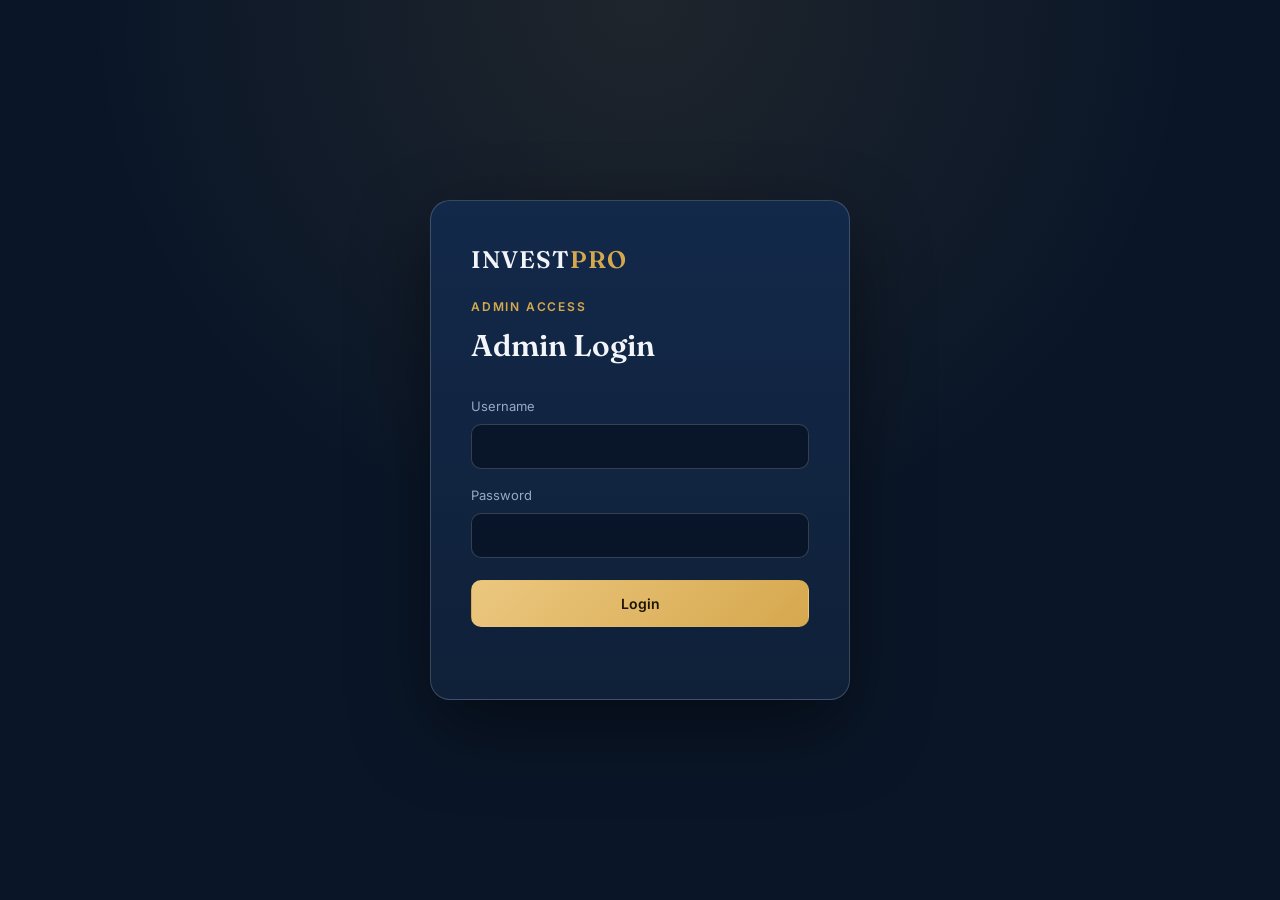
==== admin.html @ 631a0d38 "Create admin.html" ====
<!DOCTYPE html>
<html lang="en">
<head>

    <meta charset="UTF-8">
    <meta name="viewport" content="width=device-width, initial-scale=1.0">
    <meta name="robots" content="noindex, nofollow">

    <title>Admin Panel - InvestPro</title>

    <style>
        @import url('https://fonts.googleapis.com/css2?family=Fraunces:opsz,wght@9..144,600&family=Inter:wght@400;500;600;700&display=swap');

        :root {
            --bg: #0a1628;
            --bg-deep: #071120;
            --surface: #0f2038;
            --surface-2: #13294a;
            --line: rgba(255,255,255,0.08);
            --line-strong: rgba(255,255,255,0.18);
            --text: #f3f5fa;
            --muted: #9aa9c3;
            --faint: #70809d;
            --gold: #d6a84e;
            --gold-light: #ebc77f;
            --gold-ink: #1b1406;
            --good: #4cc99a;
            --bad: #ff8a8a;
            --serif: "Fraunces", Georgia, serif;
            --sans: "Inter", "Segoe UI", Arial, sans-serif;
        }

        * { margin: 0; padding: 0; box-sizing: border-box; }

        body {
            font-family: var(--sans);
            background: var(--bg);
            color: var(--text);
            line-height: 1.6;
            min-height: 100vh;
        }

        [hidden] { display: none !important; }

        h1, h2 { font-family: var(--serif); font-weight: 600; }

        .logo {
            font-family: var(--serif);
            font-size: 24px;
            font-weight: 600;
            letter-spacing: 0.04em;
        }
        .logo span { color: var(--gold); }

        button { font-family: inherit; cursor: pointer; }

        .btn {
            padding: 11px 22px;
            border-radius: 10px;
            border: 1px solid transparent;
            background: linear-gradient(135deg, var(--gold-light), var(--gold));
            color: var(--gold-ink);
            font-size: 14px;
            font-weight: 600;
            transition: 0.25s;
        }
        .btn:hover { transform: translateY(-2px); box-shadow: 0 10px 28px rgba(214,168,78,0.28); }

        .btn-ghost {
            background: transparent;
            color: var(--text);
            border-color: var(--line-strong);
        }
        .btn-ghost:hover { border-color: var(--gold); color: var(--gold-light); box-shadow: none; }

        /* ---------- LOGIN ---------- */
        .login-wrap {
            min-height: 100vh;
            display: flex;
            align-items: center;
            justify-content: center;
            padding: 24px;
            background: radial-gradient(circle at 50% 0%, rgba(214,168,78,0.1), transparent 50%), var(--bg);
        }

        .login-box {
            width: 100%;
            max-width: 420px;
            padding: 40px;
            background: linear-gradient(180deg, var(--surface-2), var(--surface));
            border: 1px solid var(--line-strong);
            border-radius: 20px;
            box-shadow: 0 30px 80px rgba(0,0,0,0.45);
        }

        .login-box .tag {
            display: block;
            margin: 18px 0 6px;
            color: var(--gold);
            font-size: 12px;
            font-weight: 600;
            letter-spacing: 1.8px;
        }

        .login-box h1 { font-size: 30px; margin-bottom: 26px; }

        .field { margin-bottom: 16px; }
        .field label { display: block; margin-bottom: 7px; color: var(--muted); font-size: 13px; }
        .field input {
            width: 100%;
            padding: 13px 15px;
            border-radius: 10px;
            border: 1px solid var(--line-strong);
            background: rgba(7,17,32,0.7);
            color: var(--text);
            font-family: inherit;
            font-size: 14px;
            outline: none;
        }
        .field input:focus { border-color: var(--gold); box-shadow: 0 0 0 3px rgba(214,168,78,0.15); }

        .login-box .btn { width: 100%; padding: 14px; margin-top: 6px; }
        .err { min-height: 20px; margin-top: 12px; color: var(--bad); font-size: 13px; }

        /* ---------- PANEL ---------- */
        .topbar {
            height: 72px;
            padding: 0 5%;
            display: flex;
            align-items: center;
            justify-content: space-between;
            background: var(--bg-deep);
            border-bottom: 1px solid var(--line);
        }
        .topbar .right { display: flex; align-items: center; gap: 14px; color: var(--muted); font-size: 13px; }

        .wrap { max-width: 1250px; margin: 0 auto; padding: 44px 24px 70px; }

        .head h1 { font-size: 34px; }
        .head p { color: var(--muted); margin-bottom: 30px; }

        .notice {
            margin-bottom: 28px;
            padding: 14px 18px;
            border-radius: 12px;
            border: 1px solid rgba(214,168,78,0.3);
            background: rgba(214,168,78,0.07);
            color: var(--gold-light);
            font-size: 13px;
        }

        .stats { display: grid; grid-template-columns: repeat(4, 1fr); gap: 18px; margin-bottom: 34px; }
        .stat {
            padding: 24px;
            background: var(--surface);
            border: 1px solid var(--line);
            border-radius: 14px;
        }
        .stat small { display: block; color: var(--faint); font-size: 13px; margin-bottom: 8px; }
        .stat strong { font-family: var(--serif); font-size: 30px; font-weight: 600; }

        .toolbar {
            display: flex;
            align-items: center;
            justify-content: space-between;
            gap: 16px;
            flex-wrap: wrap;
            margin-bottom: 16px;
        }
        .tabs { display: flex; gap: 8px; }
        .tab {
            padding: 10px 20px;
            border-radius: 10px;
            border: 1px solid var(--line-strong);
            background: transparent;
            color: var(--muted);
            font-size: 14px;
            font-weight: 500;
            transition: 0.25s;
        }
        .tab.active { background: var(--surface-2); border-color: var(--gold); color: var(--gold-light); }

        .search {
            width: 280px;
            max-width: 100%;
            padding: 11px 15px;
            border-radius: 10px;
            border: 1px solid var(--line-strong);
            background: rgba(7,17,32,0.7);
            color: var(--text);
            font-family: inherit;
            font-size: 14px;
            outline: none;
        }
        .search:focus { border-color: var(--gold); }

        .table-box {
            overflow-x: auto;
            background: var(--surface);
            border: 1px solid var(--line);
            border-radius: 14px;
        }
        table { width: 100%; border-collapse: collapse; min-width: 720px; }
        th, td { padding: 15px 18px; text-align: left; font-size: 14px; border-bottom: 1px solid var(--line); }
        th { color: var(--faint); font-size: 12px; font-weight: 600; letter-spacing: 1px; background: rgba(7,17,32,0.5); }
        tr:last-child td { border-bottom: none; }
        td.muted { color: var(--muted); }

        .badge {
            display: inline-block;
            padding: 4px 12px;
            border-radius: 20px;
            font-size: 12px;
            font-weight: 600;
        }
        .badge.Pending  { background: rgba(214,168,78,0.14); color: var(--gold-light); }
        .badge.Approved { background: rgba(76,201,154,0.14); color: var(--good); }
        .badge.Rejected { background: rgba(255,138,138,0.14); color: var(--bad); }

        .act { display: flex; gap: 8px; }
        .act button {
            padding: 6px 12px;
            border-radius: 8px;
            border: 1px solid var(--line-strong);
            background: transparent;
            color: var(--text);
            font-size: 12px;
            transition: 0.25s;
        }
        .act .ok:hover  { border-color: var(--good); color: var(--good); }
        .act .no:hover  { border-color: var(--bad);  color: var(--bad); }

        .empty { padding: 50px 24px; text-align: center; color: var(--muted); font-size: 14px; }

        @media (max-width: 900px) {
            .stats { grid-template-columns: repeat(2, 1fr); }
        }
        @media (max-width: 520px) {
            .stats { grid-template-columns: 1fr; }
            .login-box { padding: 28px; }
        }
    </style>

</head>
<body>

<!-- ================= LOGIN ================= -->
<div class="login-wrap" id="loginView">

    <form class="login-box" id="loginForm">

        <div class="logo">INVEST<span>PRO</span></div>

        <span class="tag">ADMIN ACCESS</span>
        <h1>Admin Login</h1>

        <div class="field">
            <label for="adminUser">Username</label>
            <input type="text" id="adminUser" autocomplete="username" required>
        </div>

        <div class="field">
            <label for="adminPass">Password</label>
            <input type="password" id="adminPass" autocomplete="current-password" required>
        </div>

        <button type="submit" class="btn">Login</button>

        <p class="err" id="loginErr"></p>

    </form>

</div>


<!-- ================= PANEL ================= -->
<div id="panelView" hidden>

    <header class="topbar">
        <div class="logo">INVEST<span>PRO</span> <small style="font-family:var(--sans);font-size:12px;color:var(--faint);letter-spacing:1.5px;">ADMIN</small></div>
        <div class="right">
            <a href="index.html" style="color:var(--muted);">View site</a>
            <button class="btn btn-ghost" id="logoutBtn">Logout</button>
        </div>
    </header>

    <main class="wrap">

        <div class="head">
            <h1>Dashboard</h1>
            <p>Overview of registered users and deposit requests.</p>
        </div>

        <div class="notice">
            This panel shows data saved in <b>this browser only</b>.
            To see every visitor's data from any device, the website needs a real database (backend).
        </div>

        <div class="stats">
            <div class="stat"><small>Total Users</small><strong id="statUsers">0</strong></div>
            <div class="stat"><small>Deposit Requests</small><strong id="statDeposits">0</strong></div>
            <div class="stat"><small>Pending</small><strong id="statPending">0</strong></div>
            <div class="stat"><small>Approved Amount</small><strong id="statAmount">$0</strong></div>
        </div>

        <div class="toolbar">
            <div class="tabs">
                <button class="tab active" data-tab="users">Users</button>
                <button class="tab" data-tab="deposits">Deposits</button>
            </div>
            <input type="search" class="search" id="searchBox" placeholder="Search...">
        </div>

        <div class="table-box" id="tableBox"></div>

    </main>

</div>


<script>

    /* ===== SETTINGS: CHANGE THESE ===== */
    var ADMIN_USER = "admin";
    var ADMIN_PASS = "admin123";

    var DEP_KEY = "investpro_deposits";
    var SESSION_KEY = "investpro_admin";

    var currentTab = "users";

    function $(id) { return document.getElementById(id); }

    function esc(s) {
        return String(s == null ? "" : s)
            .replace(/&/g, "&amp;").replace(/</g, "&lt;")
            .replace(/>/g, "&gt;").replace(/"/g, "&quot;");
    }

    function money(n) { return "$" + Number(n || 0).toLocaleString("en-US"); }

    function fmtDate(d) {
        if (!d) return "-";
        var x = new Date(d);
        return isNaN(x) ? esc(d) : x.toLocaleDateString("en-GB", { day: "2-digit", month: "short", year: "numeric" });
    }

    /* ===== LOGIN / LOGOUT ===== */
    function showPanel(on) {
        $("loginView").hidden = on;
        $("panelView").hidden = !on;
        if (on) render();
    }

    $("loginForm").addEventListener("submit", function (e) {
        e.preventDefault();
        if ($("adminUser").value === ADMIN_USER && $("adminPass").value === ADMIN_PASS) {
            sessionStorage.setItem(SESSION_KEY, "1");
            $("loginErr").textContent = "";
            showPanel(true);
        } else {
            $("loginErr").textContent = "Wrong username or password.";
        }
    });

    $("logoutBtn").addEventListener("click", function () {
        sessionStorage.removeItem(SESSION_KEY);
        $("adminPass").value = "";
        showPanel(false);
    });

    /* ===== LOAD DATA ===== */
    // Finds registered users saved by the website in localStorage
    function loadUsers() {

        var out = [], seen = {};

        for (var i = 0; i < localStorage.length; i++) {

            var key = localStorage.key(i);
            if (key === DEP_KEY) continue;

            var val;
            try { val = JSON.parse(localStorage.getItem(key)); } catch (e) { continue; }

            var items = null;

            if (Array.isArray(val)) {
                items = val;
            } else if (val && typeof val === "object") {
                var vals = Object.keys(val).map(function (k) { return val[k]; });
                if (vals.length && vals.every(function (x) { return x && typeof x === "object"; })) items = vals;
            }

            if (!items) continue;

            items.forEach(function (u) {
                if (u && typeof u === "object" && (u.email || u.username)) {
                    var id = String(u.email || u.username).toLowerCase();
                    if (seen[id]) return;
                    seen[id] = true;
                    out.push(u);
                }
            });
        }

        return out;
    }

    function loadDeposits() {
        try { return JSON.parse(localStorage.getItem(DEP_KEY) || "[]"); } catch (e) { return []; }
    }

    function saveDeposits(list) {
        localStorage.setItem(DEP_KEY, JSON.stringify(list));
    }

    function userName(u) {
        return u.name || [u.firstName, u.lastName].filter(Boolean).join(" ") || u.username || "-";
    }

    /* ===== RENDER ===== */
    function render() {

        var users = loadUsers();
        var deps = loadDeposits();

        var pending = deps.filter(function (d) { return d.status === "Pending"; }).length;
        var approved = deps
            .filter(function (d) { return d.status === "Approved"; })
            .reduce(function (s, d) { return s + Number(d.amount || 0); }, 0);

        $("statUsers").textContent = users.length;
        $("statDeposits").textContent = deps.length;
        $("statPending").textContent = pending;
        $("statAmount").textContent = money(approved);

        var q = $("searchBox").value.trim().toLowerCase();

        if (currentTab === "users") renderUsers(users, q);
        else renderDeposits(deps, q);
    }

    function renderUsers(users, q) {

        var rows = users.filter(function (u) {
            return !q || JSON.stringify([userName(u), u.email, u.phone, u.username]).toLowerCase().indexOf(q) > -1;
        });

        if (!rows.length) {
            $("tableBox").innerHTML = '<div class="empty">No users found in this browser.<br>' +
                'Register a test account on the site, then refresh this page.</div>';
            return;
        }

        var html = "<table><thead><tr><th>#</th><th>NAME</th><th>EMAIL</th><th>PHONE</th><th>REFERRAL</th><th>JOINED</th></tr></thead><tbody>";

        rows.forEach(function (u, i) {
            html += "<tr>" +
                "<td class='muted'>" + (i + 1) + "</td>" +
                "<td>" + esc(userName(u)) + "</td>" +
                "<td class='muted'>" + esc(u.email || u.username || "-") + "</td>" +
                "<td class='muted'>" + esc(u.phone || "-") + "</td>" +
                "<td class='muted'>" + esc(u.referral || u.referralCode || "-") + "</td>" +
                "<td class='muted'>" + fmtDate(u.createdAt || u.joined || u.date || u.registeredAt) + "</td>" +
                "</tr>";
        });

        $("tableBox").innerHTML = html + "</tbody></table>";
    }

    function renderDeposits(deps, q) {

        var rows = [];
        deps.forEach(function (d, i) { rows.push({ d: d, i: i }); });

        rows = rows.filter(function (r) {
            return !q || JSON.stringify([r.d.plan, r.d.method, r.d.status, r.d.amount]).toLowerCase().indexOf(q) > -1;
        }).reverse();

        if (!rows.length) {
            $("tableBox").innerHTML = '<div class="empty">No deposit requests yet.</div>';
            return;
        }

        var html = "<table><thead><tr><th>DATE</th><th>PLAN</th><th>AMOUNT</th><th>METHOD</th><th>VALIDITY</th><th>STATUS</th><th>ACTION</th></tr></thead><tbody>";

        rows.forEach(function (r) {
            var d = r.d;
            var status = d.status || "Pending";
            html += "<tr>" +
                "<td class='muted'>" + fmtDate(d.date) + "</td>" +
                "<td>" + esc(d.plan) + "</td>" +
                "<td><b>" + money(d.amount) + "</b></td>" +
                "<td class='muted'>" + esc(d.method) + "</td>" +
                "<td class='muted'>" + esc(d.days) + " Days</td>" +
                "<td><span class='badge " + esc(status) + "'>" + esc(status) + "</span></td>" +
                "<td><div class='act'>" +
                    (status === "Pending"
                        ? "<button class='ok' data-i='" + r.i + "' data-s='Approved'>Approve</button>" +
                          "<button class='no' data-i='" + r.i + "' data-s='Rejected'>Reject</button>"
                        : "<button data-i='" + r.i + "' data-s='Pending'>Reset</button>") +
                "</div></td>" +
                "</tr>";
        });

        $("tableBox").innerHTML = html + "</tbody></table>";
    }

    /* ===== EVENTS ===== */
    document.querySelectorAll(".tab").forEach(function (btn) {
        btn.addEventListener("click", function () {
            document.querySelectorAll(".tab").forEach(function (b) { b.classList.remove("active"); });
            btn.classList.add("active");
            currentTab = btn.getAttribute("data-tab");
            $("searchBox").value = "";
            render();
        });
    });

    $("searchBox").addEventListener("input", render);

    $("tableBox").addEventListener("click", function (e) {
        var b = e.target.closest("button[data-i]");
        if (!b) return;
        var list = loadDeposits();
        var idx = Number(b.getAttribute("data-i"));
        if (list[idx]) {
            list[idx].status = b.getAttribute("data-s");
            saveDeposits(list);
            render();
        }
    });

    /* ===== START ===== */
    showPanel(sessionStorage.getItem(SESSION_KEY) === "1");

</script>

</body>
</html>
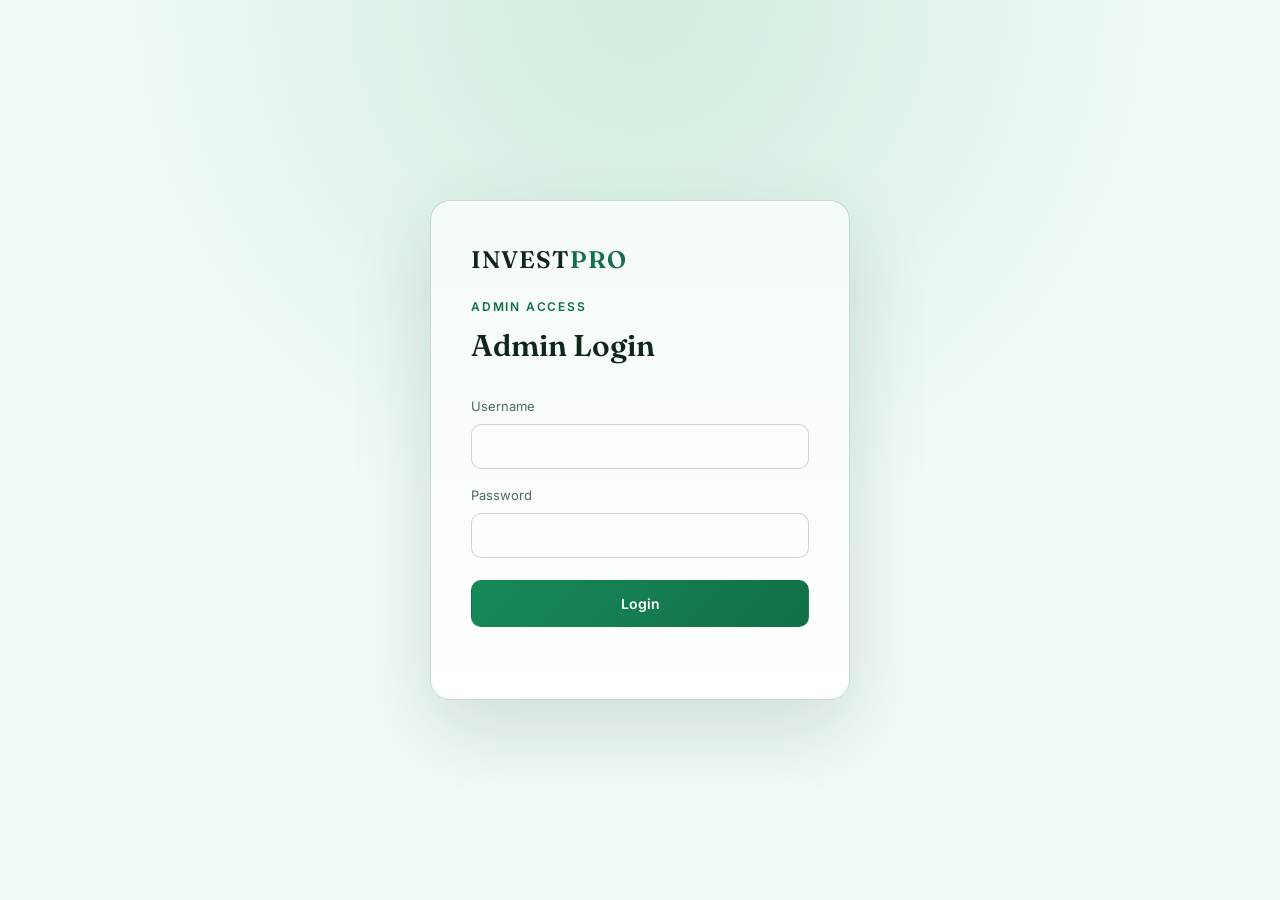
==== commit c80ecd9b: "Update admin.html" ====
--- a/admin.html
+++ b/admin.html
@@ -12,20 +12,20 @@
         @import url('https://fonts.googleapis.com/css2?family=Fraunces:opsz,wght@9..144,600&family=Inter:wght@400;500;600;700&display=swap');
 
         :root {
-            --bg: #0a1628;
-            --bg-deep: #071120;
-            --surface: #0f2038;
-            --surface-2: #13294a;
-            --line: rgba(255,255,255,0.08);
-            --line-strong: rgba(255,255,255,0.18);
-            --text: #f3f5fa;
-            --muted: #9aa9c3;
-            --faint: #70809d;
-            --gold: #d6a84e;
-            --gold-light: #ebc77f;
-            --gold-ink: #1b1406;
-            --good: #4cc99a;
-            --bad: #ff8a8a;
+            --bg: #f1faf5;
+            --bg-deep: #ffffff;
+            --surface: #ffffff;
+            --surface-2: #f5fbf8;
+            --line: rgba(18,70,45,0.10);
+            --line-strong: rgba(18,70,45,0.20);
+            --text: #10261b;
+            --muted: #4d6a5a;
+            --faint: #7b9588;
+            --gold: #126f47;
+            --gold-light: #178a58;
+            --gold-ink: #ffffff;
+            --good: #178a58;
+            --bad: #d64545;
             --serif: "Fraunces", Georgia, serif;
             --sans: "Inter", "Segoe UI", Arial, sans-serif;
         }
@@ -64,7 +64,7 @@
             font-weight: 600;
             transition: 0.25s;
         }
-        .btn:hover { transform: translateY(-2px); box-shadow: 0 10px 28px rgba(214,168,78,0.28); }
+        .btn:hover { transform: translateY(-2px); box-shadow: 0 10px 28px rgba(23,138,88,0.30); }
 
         .btn-ghost {
             background: transparent;
@@ -80,7 +80,7 @@
             align-items: center;
             justify-content: center;
             padding: 24px;
-            background: radial-gradient(circle at 50% 0%, rgba(214,168,78,0.1), transparent 50%), var(--bg);
+            background: radial-gradient(circle at 50% 0%, rgba(34,165,106,0.16), transparent 50%), var(--bg);
         }
 
         .login-box {
@@ -90,7 +90,7 @@
             background: linear-gradient(180deg, var(--surface-2), var(--surface));
             border: 1px solid var(--line-strong);
             border-radius: 20px;
-            box-shadow: 0 30px 80px rgba(0,0,0,0.45);
+            box-shadow: 0 30px 80px rgba(16,64,40,0.15);
         }
 
         .login-box .tag {
@@ -111,13 +111,13 @@
             padding: 13px 15px;
             border-radius: 10px;
             border: 1px solid var(--line-strong);
-            background: rgba(7,17,32,0.7);
+            background: #fbfefc;
             color: var(--text);
             font-family: inherit;
             font-size: 14px;
             outline: none;
         }
-        .field input:focus { border-color: var(--gold); box-shadow: 0 0 0 3px rgba(214,168,78,0.15); }
+        .field input:focus { border-color: var(--gold); box-shadow: 0 0 0 3px rgba(34,165,106,0.18); }
 
         .login-box .btn { width: 100%; padding: 14px; margin-top: 6px; }
         .err { min-height: 20px; margin-top: 12px; color: var(--bad); font-size: 13px; }
@@ -143,8 +143,8 @@
             margin-bottom: 28px;
             padding: 14px 18px;
             border-radius: 12px;
-            border: 1px solid rgba(214,168,78,0.3);
-            background: rgba(214,168,78,0.07);
+            border: 1px solid rgba(23,138,88,0.30);
+            background: #e1f5ea;
             color: var(--gold-light);
             font-size: 13px;
         }
@@ -186,7 +186,7 @@
             padding: 11px 15px;
             border-radius: 10px;
             border: 1px solid var(--line-strong);
-            background: rgba(7,17,32,0.7);
+            background: #fbfefc;
             color: var(--text);
             font-family: inherit;
             font-size: 14px;
@@ -200,9 +200,9 @@
             border: 1px solid var(--line);
             border-radius: 14px;
         }
-        table { width: 100%; border-collapse: collapse; min-width: 720px; }
+        table { width: 100%; border-collapse: collapse; min-width: 960px; }
         th, td { padding: 15px 18px; text-align: left; font-size: 14px; border-bottom: 1px solid var(--line); }
-        th { color: var(--faint); font-size: 12px; font-weight: 600; letter-spacing: 1px; background: rgba(7,17,32,0.5); }
+        th { color: var(--faint); font-size: 12px; font-weight: 600; letter-spacing: 1px; background: #f0f8f3; }
         tr:last-child td { border-bottom: none; }
         td.muted { color: var(--muted); }
 
@@ -213,9 +213,9 @@
             font-size: 12px;
             font-weight: 600;
         }
-        .badge.Pending  { background: rgba(214,168,78,0.14); color: var(--gold-light); }
-        .badge.Approved { background: rgba(76,201,154,0.14); color: var(--good); }
-        .badge.Rejected { background: rgba(255,138,138,0.14); color: var(--bad); }
+        .badge.Pending  { background: #fdf1d8; color: #a86a0c; }
+        .badge.Approved { background: #e1f5ea; color: #178a58; }
+        .badge.Rejected { background: #fde8e8; color: #d64545; }
 
         .act { display: flex; gap: 8px; }
         .act button {
@@ -469,6 +469,15 @@
         $("tableBox").innerHTML = html + "</tbody></table>";
     }
 
+    function detailsHtml(d) {
+        var o = d.details || {};
+        var keys = Object.keys(o);
+        if (!keys.length) return "-";
+        return keys.map(function (k) {
+            return "<div><span style='color:var(--faint)'>" + esc(k) + ":</span> " + esc(o[k]) + "</div>";
+        }).join("");
+    }
+
     function renderDeposits(deps, q) {
 
         var rows = [];
@@ -483,7 +492,7 @@
             return;
         }
 
-        var html = "<table><thead><tr><th>DATE</th><th>PLAN</th><th>AMOUNT</th><th>METHOD</th><th>VALIDITY</th><th>STATUS</th><th>ACTION</th></tr></thead><tbody>";
+        var html = "<table><thead><tr><th>DATE</th><th>PLAN</th><th>AMOUNT</th><th>METHOD</th><th>DETAILS</th><th>VALIDITY</th><th>STATUS</th><th>ACTION</th></tr></thead><tbody>";
 
         rows.forEach(function (r) {
             var d = r.d;
@@ -493,6 +502,7 @@
                 "<td>" + esc(d.plan) + "</td>" +
                 "<td><b>" + money(d.amount) + "</b></td>" +
                 "<td class='muted'>" + esc(d.method) + "</td>" +
+                "<td class='muted' style='font-size:13px;min-width:220px;'>" + detailsHtml(d) + "</td>" +
                 "<td class='muted'>" + esc(d.days) + " Days</td>" +
                 "<td><span class='badge " + esc(status) + "'>" + esc(status) + "</span></td>" +
                 "<td><div class='act'>" +
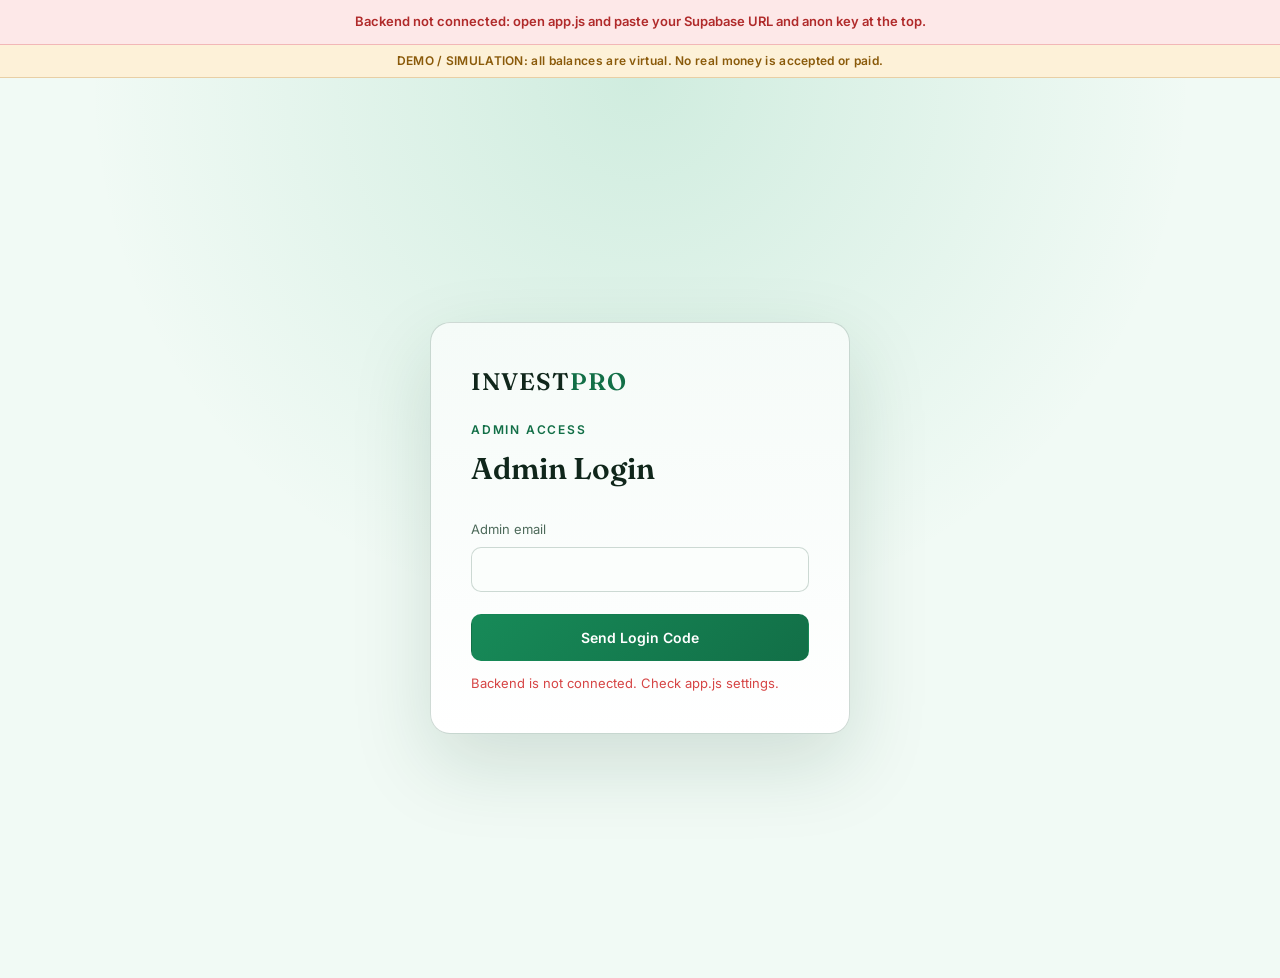
==== commit 476dceb8: "Update admin.html" ====
--- a/admin.html
+++ b/admin.html
@@ -200,7 +200,7 @@
             border: 1px solid var(--line);
             border-radius: 14px;
         }
-        table { width: 100%; border-collapse: collapse; min-width: 960px; }
+        table { width: 100%; border-collapse: collapse; min-width: 1100px; }
         th, td { padding: 15px 18px; text-align: left; font-size: 14px; border-bottom: 1px solid var(--line); }
         th { color: var(--faint); font-size: 12px; font-weight: 600; letter-spacing: 1px; background: #f0f8f3; }
         tr:last-child td { border-bottom: none; }
@@ -239,6 +239,43 @@
             .stats { grid-template-columns: 1fr; }
             .login-box { padding: 28px; }
         }
+    
+        .cell-input {
+            width: 90px;
+            padding: 8px 10px;
+            border-radius: 8px;
+            border: 1px solid var(--line-strong);
+            background: #fbfefc;
+            color: var(--text);
+            font-family: inherit;
+            font-size: 13px;
+            outline: none;
+        }
+        .cell-input:focus { border-color: var(--gold-light); }
+
+        .toast {
+            min-height: 22px;
+            margin-bottom: 14px;
+            font-size: 13px;
+            font-weight: 600;
+        }
+        .toast.err { color: var(--bad); }
+        .toast.ok  { color: var(--good); }
+
+        .settings-row {
+            display: flex;
+            align-items: center;
+            gap: 12px;
+            flex-wrap: wrap;
+            margin-top: 22px;
+            padding: 18px 20px;
+            background: var(--surface);
+            border: 1px solid var(--line);
+            border-radius: 14px;
+        }
+        .settings-row label { color: var(--muted); font-size: 14px; font-weight: 500; }
+
+        .small { font-size: 12px; color: var(--faint); }
     </style>
 
 </head>
@@ -247,7 +284,7 @@
 <!-- ================= LOGIN ================= -->
 <div class="login-wrap" id="loginView">
 
-    <form class="login-box" id="loginForm">
+    <form class="login-box" id="adminLoginForm" novalidate>
 
         <div class="logo">INVEST<span>PRO</span></div>
 
@@ -255,16 +292,11 @@
         <h1>Admin Login</h1>
 
         <div class="field">
-            <label for="adminUser">Username</label>
-            <input type="text" id="adminUser" autocomplete="username" required>
+            <label for="adminEmail">Admin email</label>
+            <input type="email" id="adminEmail" autocomplete="email" required>
         </div>
 
-        <div class="field">
-            <label for="adminPass">Password</label>
-            <input type="password" id="adminPass" autocomplete="current-password" required>
-        </div>
-
-        <button type="submit" class="btn">Login</button>
+        <button type="submit" class="btn" id="adminLoginBtn">Send Login Code</button>
 
         <p class="err" id="loginErr"></p>
 
@@ -279,6 +311,7 @@
     <header class="topbar">
         <div class="logo">INVEST<span>PRO</span> <small style="font-family:var(--sans);font-size:12px;color:var(--faint);letter-spacing:1.5px;">ADMIN</small></div>
         <div class="right">
+            <span id="adminName"></span>
             <a href="index.html" style="color:var(--muted);">View site</a>
             <button class="btn btn-ghost" id="logoutBtn">Logout</button>
         </div>
@@ -288,262 +321,404 @@
 
         <div class="head">
             <h1>Dashboard</h1>
-            <p>Overview of registered users and deposit requests.</p>
+            <p>Review deposits and withdrawals, see users and edit plans. Everything here is virtual (demo).</p>
         </div>
 
-        <div class="notice">
-            This panel shows data saved in <b>this browser only</b>.
-            To see every visitor's data from any device, the website needs a real database (backend).
-        </div>
-
         <div class="stats">
-            <div class="stat"><small>Total Users</small><strong id="statUsers">0</strong></div>
-            <div class="stat"><small>Deposit Requests</small><strong id="statDeposits">0</strong></div>
-            <div class="stat"><small>Pending</small><strong id="statPending">0</strong></div>
-            <div class="stat"><small>Approved Amount</small><strong id="statAmount">$0</strong></div>
+            <div class="stat"><small>Users</small><strong id="statUsers">0</strong></div>
+            <div class="stat"><small>Pending Deposits</small><strong id="statDeposits">0</strong></div>
+            <div class="stat"><small>Pending Withdrawals</small><strong id="statWithdrawals">0</strong></div>
+            <div class="stat"><small>Approved Deposits</small><strong id="statAmount">$0</strong></div>
         </div>
 
         <div class="toolbar">
             <div class="tabs">
-                <button class="tab active" data-tab="users">Users</button>
-                <button class="tab" data-tab="deposits">Deposits</button>
+                <button class="tab active" data-tab="deposits">Deposits</button>
+                <button class="tab" data-tab="withdrawals">Withdrawals</button>
+                <button class="tab" data-tab="users">Users</button>
+                <button class="tab" data-tab="plans">Plans</button>
             </div>
             <input type="search" class="search" id="searchBox" placeholder="Search...">
         </div>
 
+        <p class="toast" id="toast" role="status"></p>
+
         <div class="table-box" id="tableBox"></div>
 
+        <div class="settings-row" id="settingsRow" hidden>
+            <label for="minWithdraw">Minimum withdrawal (USD)</label>
+            <input type="number" class="cell-input" id="minWithdraw" min="0" step="0.01">
+            <button class="btn" id="saveSettings">Save</button>
+        </div>
+
     </main>
 
 </div>
 
 
+<script src="app.js"></script>
+
 <script>
 
-    /* ===== SETTINGS: CHANGE THESE ===== */
-    var ADMIN_USER = "admin";
-    var ADMIN_PASS = "admin123";
-
-    var DEP_KEY = "investpro_deposits";
-    var SESSION_KEY = "investpro_admin";
-
-    var currentTab = "users";
+    var ctx = null;
+    var currentTab = "deposits";
+    var cache = { deposits: [], withdrawals: [], users: [], plans: [], settings: null };
 
     function $(id) { return document.getElementById(id); }
 
     function esc(s) {
-        return String(s == null ? "" : s)
-            .replace(/&/g, "&amp;").replace(/</g, "&lt;")
-            .replace(/>/g, "&gt;").replace(/"/g, "&quot;");
-    }
-
-    function money(n) { return "$" + Number(n || 0).toLocaleString("en-US"); }
+        return String(s == null ? "" : s).replace(/&/g, "&amp;").replace(/</g, "&lt;")
+                                         .replace(/>/g, "&gt;").replace(/"/g, "&quot;");
+    }
+
+    function money(n) {
+        return "$" + Number(n || 0).toLocaleString("en-US", { maximumFractionDigits: 2 });
+    }
 
     function fmtDate(d) {
-        if (!d) return "-";
         var x = new Date(d);
-        return isNaN(x) ? esc(d) : x.toLocaleDateString("en-GB", { day: "2-digit", month: "short", year: "numeric" });
-    }
-
-    /* ===== LOGIN / LOGOUT ===== */
-    function showPanel(on) {
-        $("loginView").hidden = on;
-        $("panelView").hidden = !on;
-        if (on) render();
-    }
-
-    $("loginForm").addEventListener("submit", function (e) {
+        return isNaN(x) ? "-" : x.toLocaleDateString("en-GB", { day: "2-digit", month: "short", year: "numeric" });
+    }
+
+    function cap(s) {
+        s = String(s || "");
+        return s.charAt(0).toUpperCase() + s.slice(1);
+    }
+
+    function toast(text, ok) {
+        $("toast").textContent = text || "";
+        $("toast").className = "toast " + (text ? (ok ? "ok" : "err") : "");
+    }
+
+    function userLabel(p) {
+        if (!p) return "<span class='muted'>-</span>";
+        var name = ((p.first_name || "") + " " + (p.last_name || "")).trim();
+        return esc(name || p.email) + "<div class='small'>" + esc(p.email) + "</div>";
+    }
+
+
+    /* ===== LOGIN ===== */
+    function showLogin(note) {
+        $("panelView").hidden = true;
+        $("loginView").hidden = false;
+        $("loginErr").textContent = note || "";
+    }
+
+    async function showPanel() {
+        $("loginView").hidden = true;
+        $("panelView").hidden = false;
+        $("adminName").textContent = ctx.profile ? ctx.profile.email : "";
+        await refresh();
+    }
+
+    async function isAdminNow() {
+
+        var s = (await ctx.sb.auth.getSession()).data.session;
+        if (!s) return false;
+
+        var p = await ctx.sb.from("profiles").select("*").eq("id", s.user.id).maybeSingle();
+        ctx.session = s;
+        ctx.profile = p.data || null;
+
+        return !!(ctx.profile && ctx.profile.role === "admin");
+    }
+
+    $("adminLoginForm").addEventListener("submit", async function (e) {
+
         e.preventDefault();
-        if ($("adminUser").value === ADMIN_USER && $("adminPass").value === ADMIN_PASS) {
-            sessionStorage.setItem(SESSION_KEY, "1");
-            $("loginErr").textContent = "";
-            showPanel(true);
-        } else {
-            $("loginErr").textContent = "Wrong username or password.";
-        }
+
+        var btn = $("adminLoginBtn");
+        btn.disabled = true;
+        $("loginErr").textContent = "";
+
+        var res = await IPAuth.login($("adminEmail").value);
+
+        if (!res.ok) {
+            $("loginErr").textContent = res.error;
+            btn.disabled = false;
+            return;
+        }
+
+        if (!(await isAdminNow())) {
+            await ctx.sb.auth.signOut();
+            $("loginErr").textContent = "This account is not an admin.";
+            btn.disabled = false;
+            return;
+        }
+
+        btn.disabled = false;
+        showPanel();
     });
 
-    $("logoutBtn").addEventListener("click", function () {
-        sessionStorage.removeItem(SESSION_KEY);
-        $("adminPass").value = "";
-        showPanel(false);
+    $("logoutBtn").addEventListener("click", async function () {
+        await ctx.sb.auth.signOut();
+        showLogin();
     });
 
+
     /* ===== LOAD DATA ===== */
-    // Finds registered users saved by the website in localStorage
-    function loadUsers() {
-
-        var out = [], seen = {};
-
-        for (var i = 0; i < localStorage.length; i++) {
-
-            var key = localStorage.key(i);
-            if (key === DEP_KEY) continue;
-
-            var val;
-            try { val = JSON.parse(localStorage.getItem(key)); } catch (e) { continue; }
-
-            var items = null;
-
-            if (Array.isArray(val)) {
-                items = val;
-            } else if (val && typeof val === "object") {
-                var vals = Object.keys(val).map(function (k) { return val[k]; });
-                if (vals.length && vals.every(function (x) { return x && typeof x === "object"; })) items = vals;
-            }
-
-            if (!items) continue;
-
-            items.forEach(function (u) {
-                if (u && typeof u === "object" && (u.email || u.username)) {
-                    var id = String(u.email || u.username).toLowerCase();
-                    if (seen[id]) return;
-                    seen[id] = true;
-                    out.push(u);
-                }
-            });
-        }
-
-        return out;
-    }
-
-    function loadDeposits() {
-        try { return JSON.parse(localStorage.getItem(DEP_KEY) || "[]"); } catch (e) { return []; }
-    }
-
-    function saveDeposits(list) {
-        localStorage.setItem(DEP_KEY, JSON.stringify(list));
-    }
-
-    function userName(u) {
-        return u.name || [u.firstName, u.lastName].filter(Boolean).join(" ") || u.username || "-";
-    }
+    async function loadStats() {
+
+        var r = await ctx.sb.rpc("admin_stats");
+        if (r.error) { toast(r.error.message, false); return; }
+
+        $("statUsers").textContent       = r.data.users;
+        $("statDeposits").textContent    = r.data.pending_deposits;
+        $("statWithdrawals").textContent = r.data.pending_withdrawals;
+        $("statAmount").textContent      = money(r.data.approved_deposits);
+    }
+
+    async function loadTab() {
+
+        var sb = ctx.sb, r;
+
+        if (currentTab === "deposits") {
+            r = await sb.from("deposits")
+                .select("*, plans(name), profiles!deposits_user_id_fkey(email, first_name, last_name)")
+                .order("created_at", { ascending: false });
+            if (!r.error) cache.deposits = r.data;
+        }
+
+        if (currentTab === "withdrawals") {
+            r = await sb.from("withdrawals")
+                .select("*, profiles!withdrawals_user_id_fkey(email, first_name, last_name)")
+                .order("created_at", { ascending: false });
+            if (!r.error) cache.withdrawals = r.data;
+        }
+
+        if (currentTab === "users") {
+            r = await sb.from("profiles").select("*").order("created_at", { ascending: false });
+            if (!r.error) cache.users = r.data;
+        }
+
+        if (currentTab === "plans") {
+            r = await sb.from("plans").select("*").order("sort_order");
+            if (!r.error) cache.plans = r.data;
+
+            var st = await sb.from("settings").select("*").eq("id", 1).maybeSingle();
+            if (st.data) { cache.settings = st.data; $("minWithdraw").value = st.data.min_withdraw; }
+        }
+
+        if (r && r.error) toast("Could not load data: " + r.error.message, false);
+    }
+
+    async function refresh() {
+        await Promise.all([loadStats(), loadTab()]);
+        render();
+    }
+
 
     /* ===== RENDER ===== */
     function render() {
 
-        var users = loadUsers();
-        var deps = loadDeposits();
-
-        var pending = deps.filter(function (d) { return d.status === "Pending"; }).length;
-        var approved = deps
-            .filter(function (d) { return d.status === "Approved"; })
-            .reduce(function (s, d) { return s + Number(d.amount || 0); }, 0);
-
-        $("statUsers").textContent = users.length;
-        $("statDeposits").textContent = deps.length;
-        $("statPending").textContent = pending;
-        $("statAmount").textContent = money(approved);
+        $("settingsRow").hidden = (currentTab !== "plans");
 
         var q = $("searchBox").value.trim().toLowerCase();
 
-        if (currentTab === "users") renderUsers(users, q);
-        else renderDeposits(deps, q);
-    }
-
-    function renderUsers(users, q) {
-
-        var rows = users.filter(function (u) {
-            return !q || JSON.stringify([userName(u), u.email, u.phone, u.username]).toLowerCase().indexOf(q) > -1;
-        });
-
-        if (!rows.length) {
-            $("tableBox").innerHTML = '<div class="empty">No users found in this browser.<br>' +
-                'Register a test account on the site, then refresh this page.</div>';
-            return;
-        }
-
-        var html = "<table><thead><tr><th>#</th><th>NAME</th><th>EMAIL</th><th>PHONE</th><th>REFERRAL</th><th>JOINED</th></tr></thead><tbody>";
-
-        rows.forEach(function (u, i) {
+        if (currentTab === "deposits")    renderDeposits(q);
+        if (currentTab === "withdrawals") renderWithdrawals(q);
+        if (currentTab === "users")       renderUsers(q);
+        if (currentTab === "plans")       renderPlans();
+    }
+
+    function matches(obj, q) {
+        return !q || JSON.stringify(obj).toLowerCase().indexOf(q) > -1;
+    }
+
+    function actionButtons(kind, id) {
+        return "<div class='act'>" +
+            "<button class='ok' data-kind='" + kind + "' data-id='" + id + "' data-approve='true'>Approve</button>" +
+            "<button class='no' data-kind='" + kind + "' data-id='" + id + "' data-approve='false'>Reject</button>" +
+            "</div>";
+    }
+
+    function renderDeposits(q) {
+
+        var rows = cache.deposits.filter(function (d) { return matches(d, q); });
+
+        if (!rows.length) { $("tableBox").innerHTML = '<div class="empty">No deposit requests.</div>'; return; }
+
+        var html = "<table><thead><tr><th>DATE</th><th>USER</th><th>PLAN</th><th>AMOUNT</th><th>NOTE</th><th>STATUS</th><th>ACTION</th></tr></thead><tbody>";
+
+        rows.forEach(function (d) {
+            var st = cap(d.status);
             html += "<tr>" +
-                "<td class='muted'>" + (i + 1) + "</td>" +
-                "<td>" + esc(userName(u)) + "</td>" +
-                "<td class='muted'>" + esc(u.email || u.username || "-") + "</td>" +
-                "<td class='muted'>" + esc(u.phone || "-") + "</td>" +
-                "<td class='muted'>" + esc(u.referral || u.referralCode || "-") + "</td>" +
-                "<td class='muted'>" + fmtDate(u.createdAt || u.joined || u.date || u.registeredAt) + "</td>" +
+                "<td class='muted'>" + fmtDate(d.created_at) + "</td>" +
+                "<td>" + userLabel(d.profiles) + "</td>" +
+                "<td>" + esc(d.plans ? d.plans.name : d.plan_id) + "</td>" +
+                "<td><b>" + money(d.amount) + "</b></td>" +
+                "<td class='muted'>" + esc(d.note || "-") + "</td>" +
+                "<td><span class='badge " + st + "'>" + st + "</span></td>" +
+                "<td>" + (d.status === "pending" ? actionButtons("deposit", d.id) : "<span class='small'>Reviewed</span>") + "</td>" +
                 "</tr>";
         });
 
         $("tableBox").innerHTML = html + "</tbody></table>";
     }
 
-    function detailsHtml(d) {
-        var o = d.details || {};
-        var keys = Object.keys(o);
-        if (!keys.length) return "-";
-        return keys.map(function (k) {
-            return "<div><span style='color:var(--faint)'>" + esc(k) + ":</span> " + esc(o[k]) + "</div>";
-        }).join("");
-    }
-
-    function renderDeposits(deps, q) {
-
-        var rows = [];
-        deps.forEach(function (d, i) { rows.push({ d: d, i: i }); });
-
-        rows = rows.filter(function (r) {
-            return !q || JSON.stringify([r.d.plan, r.d.method, r.d.status, r.d.amount]).toLowerCase().indexOf(q) > -1;
-        }).reverse();
-
-        if (!rows.length) {
-            $("tableBox").innerHTML = '<div class="empty">No deposit requests yet.</div>';
-            return;
-        }
-
-        var html = "<table><thead><tr><th>DATE</th><th>PLAN</th><th>AMOUNT</th><th>METHOD</th><th>DETAILS</th><th>VALIDITY</th><th>STATUS</th><th>ACTION</th></tr></thead><tbody>";
-
-        rows.forEach(function (r) {
-            var d = r.d;
-            var status = d.status || "Pending";
+    function renderWithdrawals(q) {
+
+        var rows = cache.withdrawals.filter(function (w) { return matches(w, q); });
+
+        if (!rows.length) { $("tableBox").innerHTML = '<div class="empty">No withdrawal requests.</div>'; return; }
+
+        var html = "<table><thead><tr><th>DATE</th><th>USER</th><th>AMOUNT</th><th>NOTE</th><th>STATUS</th><th>ACTION</th></tr></thead><tbody>";
+
+        rows.forEach(function (w) {
+            var st = cap(w.status);
             html += "<tr>" +
-                "<td class='muted'>" + fmtDate(d.date) + "</td>" +
-                "<td>" + esc(d.plan) + "</td>" +
-                "<td><b>" + money(d.amount) + "</b></td>" +
-                "<td class='muted'>" + esc(d.method) + "</td>" +
-                "<td class='muted' style='font-size:13px;min-width:220px;'>" + detailsHtml(d) + "</td>" +
-                "<td class='muted'>" + esc(d.days) + " Days</td>" +
-                "<td><span class='badge " + esc(status) + "'>" + esc(status) + "</span></td>" +
-                "<td><div class='act'>" +
-                    (status === "Pending"
-                        ? "<button class='ok' data-i='" + r.i + "' data-s='Approved'>Approve</button>" +
-                          "<button class='no' data-i='" + r.i + "' data-s='Rejected'>Reject</button>"
-                        : "<button data-i='" + r.i + "' data-s='Pending'>Reset</button>") +
-                "</div></td>" +
+                "<td class='muted'>" + fmtDate(w.created_at) + "</td>" +
+                "<td>" + userLabel(w.profiles) + "</td>" +
+                "<td><b>" + money(w.amount) + "</b></td>" +
+                "<td class='muted'>" + esc(w.note || "-") + "</td>" +
+                "<td><span class='badge " + st + "'>" + st + "</span></td>" +
+                "<td>" + (w.status === "pending" ? actionButtons("withdrawal", w.id) : "<span class='small'>Reviewed</span>") + "</td>" +
                 "</tr>";
         });
 
         $("tableBox").innerHTML = html + "</tbody></table>";
     }
 
+    function renderUsers(q) {
+
+        var byId = {};
+        cache.users.forEach(function (u) { byId[u.id] = u; });
+
+        var rows = cache.users.filter(function (u) { return matches(u, q); });
+
+        if (!rows.length) { $("tableBox").innerHTML = '<div class="empty">No users.</div>'; return; }
+
+        var html = "<table><thead><tr><th>NAME</th><th>EMAIL</th><th>PHONE</th><th>REFERRAL CODE</th><th>REFERRED BY</th><th>ROLE</th><th>JOINED</th></tr></thead><tbody>";
+
+        rows.forEach(function (u) {
+            var ref = u.referred_by && byId[u.referred_by] ? byId[u.referred_by].email : "-";
+            html += "<tr>" +
+                "<td>" + esc(((u.first_name || "") + " " + (u.last_name || "")).trim() || "-") + "</td>" +
+                "<td class='muted'>" + esc(u.email) + "</td>" +
+                "<td class='muted'>" + esc(u.phone || "-") + "</td>" +
+                "<td><b>" + esc(u.referral_code) + "</b></td>" +
+                "<td class='muted'>" + esc(ref) + "</td>" +
+                "<td class='muted'>" + esc(u.role) + "</td>" +
+                "<td class='muted'>" + fmtDate(u.created_at) + "</td>" +
+                "</tr>";
+        });
+
+        $("tableBox").innerHTML = html + "</tbody></table>";
+    }
+
+    function renderPlans() {
+
+        if (!cache.plans.length) { $("tableBox").innerHTML = '<div class="empty">No plans found.</div>'; return; }
+
+        var html = "<table><thead><tr><th>PLAN</th><th>MIN $</th><th>MAX $</th><th>DAYS</th><th>DAILY PROFIT %</th><th>REFERRAL %</th><th>ACTIVE</th><th></th></tr></thead><tbody>";
+
+        cache.plans.forEach(function (p) {
+            html += "<tr data-plan='" + esc(p.id) + "'>" +
+                "<td><b>" + esc(p.name) + "</b></td>" +
+                "<td><input class='cell-input' data-f='min'  type='number' step='0.01' value='" + Number(p.min_amount) + "'></td>" +
+                "<td><input class='cell-input' data-f='max'  type='number' step='0.01' value='" + Number(p.max_amount) + "'></td>" +
+                "<td><input class='cell-input' data-f='days' type='number' step='1'    value='" + Number(p.duration_days) + "'></td>" +
+                "<td><input class='cell-input' data-f='rate' type='number' step='0.001' value='" + Number(p.daily_rate) + "'></td>" +
+                "<td><input class='cell-input' data-f='ref'  type='number' step='0.001' value='" + Number(p.referral_rate) + "'></td>" +
+                "<td><input data-f='active' type='checkbox'" + (p.active ? " checked" : "") + "></td>" +
+                "<td><button class='btn' data-save-plan='" + esc(p.id) + "' style='padding:8px 16px;'>Save</button></td>" +
+                "</tr>";
+        });
+
+        $("tableBox").innerHTML = html + "</tbody></table>" +
+            "<p class='small' style='padding:14px 18px;'>Changes apply to NEW approvals only. Plans that already started keep their old rates.</p>";
+    }
+
+
     /* ===== EVENTS ===== */
     document.querySelectorAll(".tab").forEach(function (btn) {
-        btn.addEventListener("click", function () {
+        btn.addEventListener("click", async function () {
             document.querySelectorAll(".tab").forEach(function (b) { b.classList.remove("active"); });
             btn.classList.add("active");
             currentTab = btn.getAttribute("data-tab");
             $("searchBox").value = "";
+            toast("");
+            $("tableBox").innerHTML = '<div class="empty">Loading...</div>';
+            await loadTab();
             render();
         });
     });
 
     $("searchBox").addEventListener("input", render);
 
-    $("tableBox").addEventListener("click", function (e) {
-        var b = e.target.closest("button[data-i]");
-        if (!b) return;
-        var list = loadDeposits();
-        var idx = Number(b.getAttribute("data-i"));
-        if (list[idx]) {
-            list[idx].status = b.getAttribute("data-s");
-            saveDeposits(list);
-            render();
+    $("tableBox").addEventListener("click", async function (e) {
+
+        // approve / reject
+        var b = e.target.closest("button[data-kind]");
+
+        if (b) {
+
+            var kind = b.getAttribute("data-kind");
+            var approve = b.getAttribute("data-approve") === "true";
+            var fn = kind === "deposit" ? "admin_review_deposit" : "admin_review_withdrawal";
+
+            b.disabled = true;
+
+            var r = await ctx.sb.rpc(fn, { p_id: b.getAttribute("data-id"), p_approve: approve });
+
+            if (r.error) {
+                toast(r.error.message, false);
+                b.disabled = false;
+                return;
+            }
+
+            toast((approve ? "Approved." : "Rejected."), true);
+            await refresh();
+            return;
+        }
+
+        // save plan
+        var s = e.target.closest("button[data-save-plan]");
+
+        if (s) {
+
+            var row = s.closest("tr");
+            function val(f) { return row.querySelector("[data-f='" + f + "']"); }
+
+            var rp = await ctx.sb.rpc("admin_update_plan", {
+                p_id: s.getAttribute("data-save-plan"),
+                p_min: parseFloat(val("min").value),
+                p_max: parseFloat(val("max").value),
+                p_days: parseInt(val("days").value, 10),
+                p_rate: parseFloat(val("rate").value),
+                p_ref: parseFloat(val("ref").value),
+                p_active: val("active").checked
+            });
+
+            toast(rp.error ? rp.error.message : "Plan saved.", !rp.error);
         }
     });
 
+    $("saveSettings").addEventListener("click", async function () {
+
+        var r = await ctx.sb.rpc("admin_update_settings", { p_min_withdraw: parseFloat($("minWithdraw").value) });
+
+        toast(r.error ? r.error.message : "Settings saved.", !r.error);
+    });
+
+
     /* ===== START ===== */
-    showPanel(sessionStorage.getItem(SESSION_KEY) === "1");
+    IPReady.then(async function (c) {
+
+        ctx = c;
+
+        if (c.session && await isAdminNow()) {
+            showPanel();
+        } else if (c.session) {
+            await c.sb.auth.signOut();
+            showLogin("The account you were logged in with is not an admin.");
+        } else {
+            showLogin();
+        }
+
+    }).catch(function () {
+        showLogin("Backend is not connected. Check app.js settings.");
+    });
 
 </script>
 
